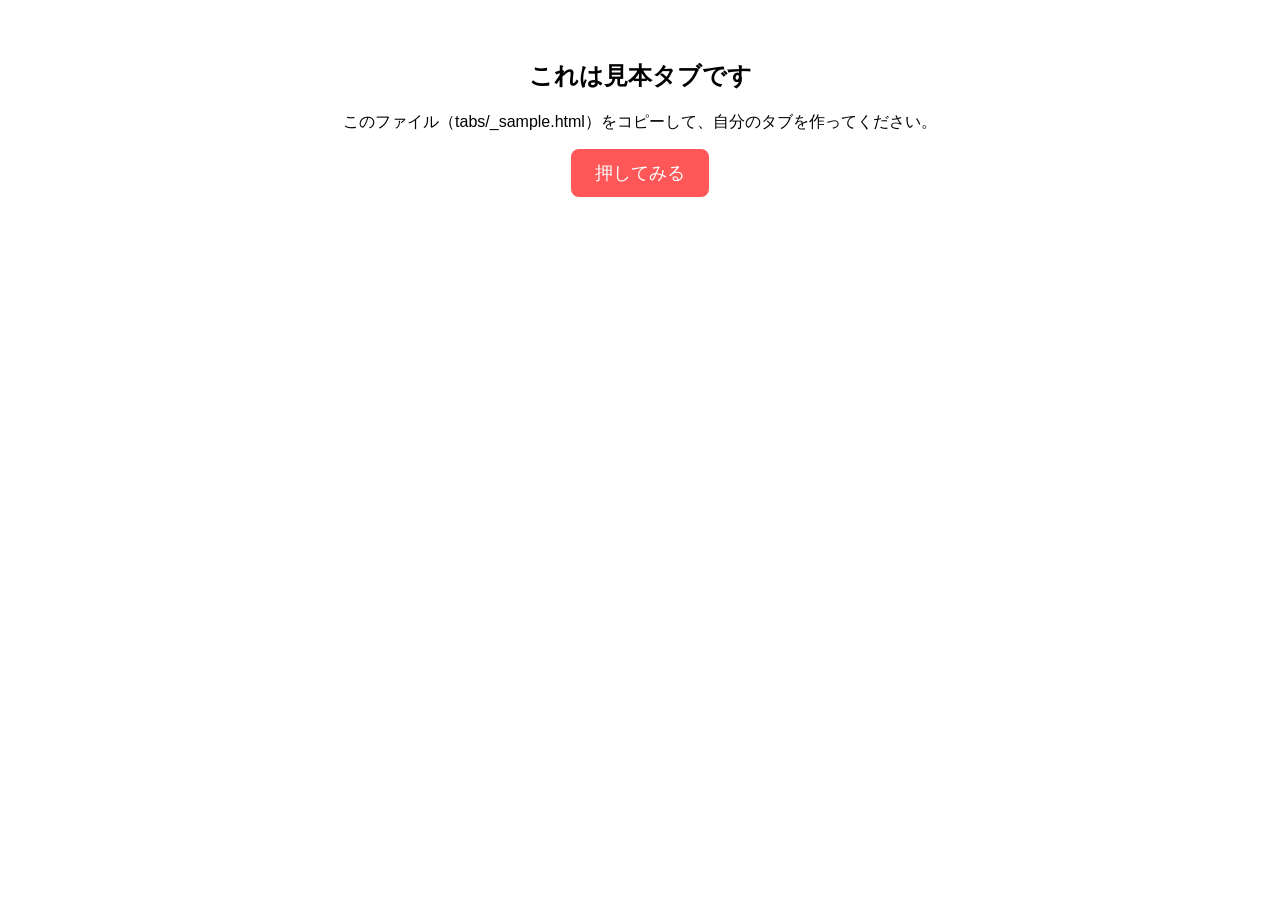
==== tabs/_sample.html @ 3d496deb "chore: ワーク用テンプレートサイトを初期構築 参加者が1人1タブずつ実装し、PRを通じて統合する ハンズオンワークのベースとなるテンプレート。  Co-Authored-By: Claude S" ====
<!DOCTYPE html>
<html lang="ja">
<head>
<meta charset="UTF-8">
<title>見本タブ</title>
<style>
  body {
    font-family: "Hiragino Sans", "Noto Sans JP", -apple-system, sans-serif;
    padding: 32px;
    text-align: center;
  }
  button {
    font-size: 18px;
    padding: 12px 24px;
    border-radius: 8px;
    border: none;
    background: #FF5757;
    color: white;
    cursor: pointer;
  }
  #msg {
    margin-top: 24px;
    font-size: 20px;
  }
</style>
</head>
<body>
  <h2>これは見本タブです</h2>
  <p>このファイル（tabs/_sample.html）をコピーして、自分のタブを作ってください。</p>
  <button onclick="greet()">押してみる</button>
  <p id="msg"></p>

  <script>
    function greet() {
      const messages = ["こんにちは！", "今日も開発がんばろう", "AIと一緒に作ろう", "これがタブの中身です"];
      const pick = messages[Math.floor(Math.random() * messages.length)];
      document.getElementById('msg').textContent = pick;
    }
  </script>
</body>
</html>
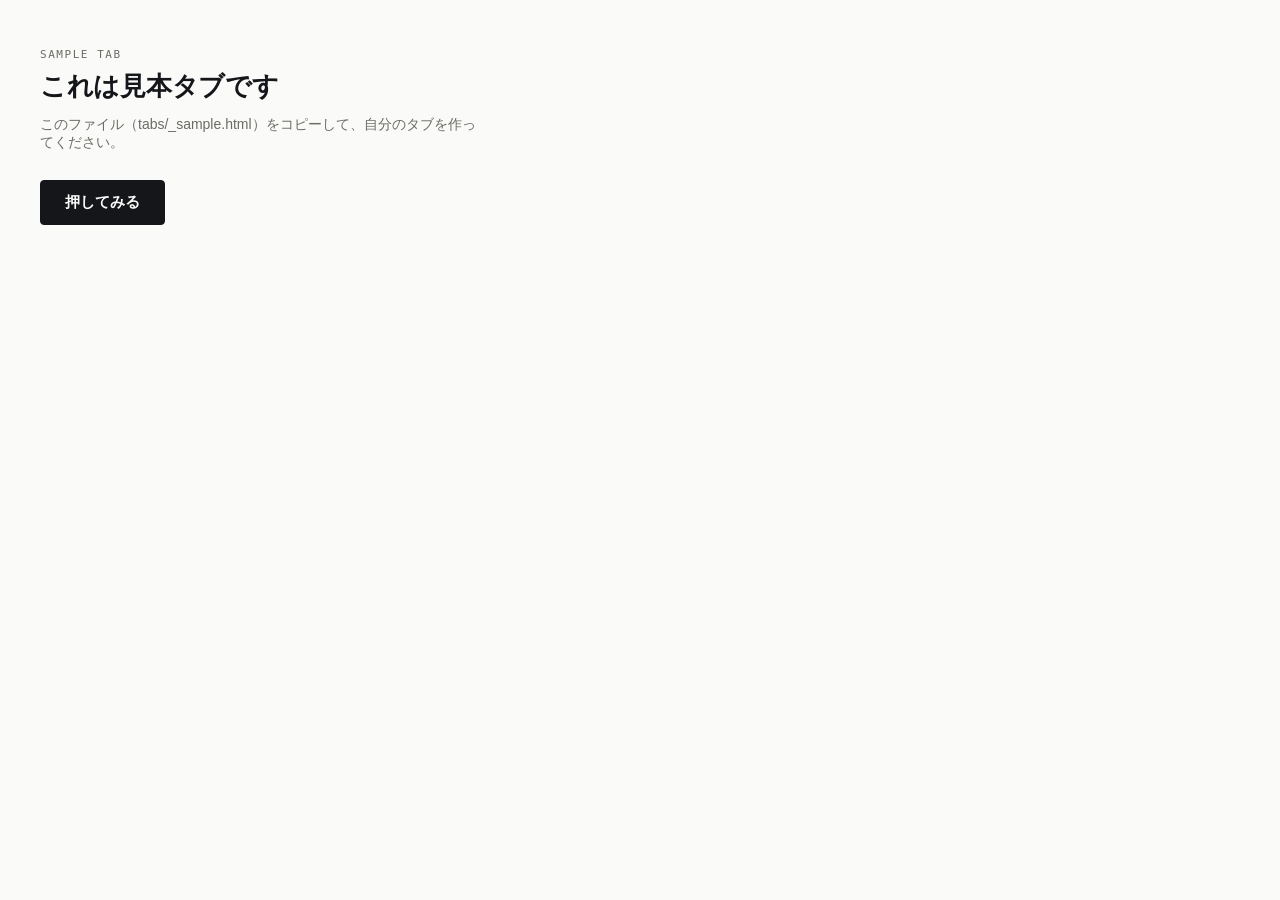
==== commit 07a8baaa: "style: IREP社サイトを参考に企業サイト風デザインへ刷新 学生ピッチ風の黄色基調デザインでは、参加者が作った小さな 機能が「ちゃんとしたプロダクト」に見えず説得力に欠けたため、 白/グレー基調" ====
--- a/tabs/_sample.html
+++ b/tabs/_sample.html
@@ -4,29 +4,72 @@
 <meta charset="UTF-8">
 <title>見本タブ</title>
 <style>
+  :root {
+    --ink: #14161A;
+    --paper: #FAFAF8;
+    --mist: #F0F0EE;
+    --line: #DEDDD8;
+    --signal: #2F5CFF;
+    --muted: #6B6B66;
+    --font-body: -apple-system, BlinkMacSystemFont, "Hiragino Sans", "Noto Sans JP", sans-serif;
+    --font-mono: "SF Mono", Menlo, Consolas, monospace;
+  }
+  * { box-sizing: border-box; }
   body {
-    font-family: "Hiragino Sans", "Noto Sans JP", -apple-system, sans-serif;
-    padding: 32px;
-    text-align: center;
+    margin: 0;
+    font-family: var(--font-body);
+    color: var(--ink);
+    background: var(--paper);
+    padding: 48px 40px;
+  }
+  .eyebrow {
+    font-family: var(--font-mono);
+    font-size: 11px;
+    letter-spacing: 0.14em;
+    color: var(--muted);
+    text-transform: uppercase;
+    margin: 0 0 8px;
+  }
+  h2 {
+    margin: 0 0 12px;
+    font-size: 26px;
+    font-weight: 800;
+    letter-spacing: -0.01em;
+  }
+  p.lead {
+    margin: 0 0 28px;
+    color: var(--muted);
+    font-size: 14px;
+    max-width: 32em;
   }
   button {
-    font-size: 18px;
+    appearance: none;
+    font-family: var(--font-body);
+    font-size: 15px;
+    font-weight: 600;
     padding: 12px 24px;
-    border-radius: 8px;
-    border: none;
-    background: #FF5757;
-    color: white;
+    border-radius: 4px;
+    border: 1px solid var(--ink);
+    background: var(--ink);
+    color: var(--paper);
     cursor: pointer;
+    transition: opacity 0.15s ease;
   }
+  button:hover { opacity: 0.8; }
+  button:active { opacity: 0.6; }
   #msg {
     margin-top: 24px;
-    font-size: 20px;
+    font-size: 18px;
+    min-height: 1.4em;
+    color: var(--signal);
+    font-weight: 700;
   }
 </style>
 </head>
 <body>
+  <p class="eyebrow">Sample tab</p>
   <h2>これは見本タブです</h2>
-  <p>このファイル（tabs/_sample.html）をコピーして、自分のタブを作ってください。</p>
+  <p class="lead">このファイル（tabs/_sample.html）をコピーして、自分のタブを作ってください。</p>
   <button onclick="greet()">押してみる</button>
   <p id="msg"></p>
 
